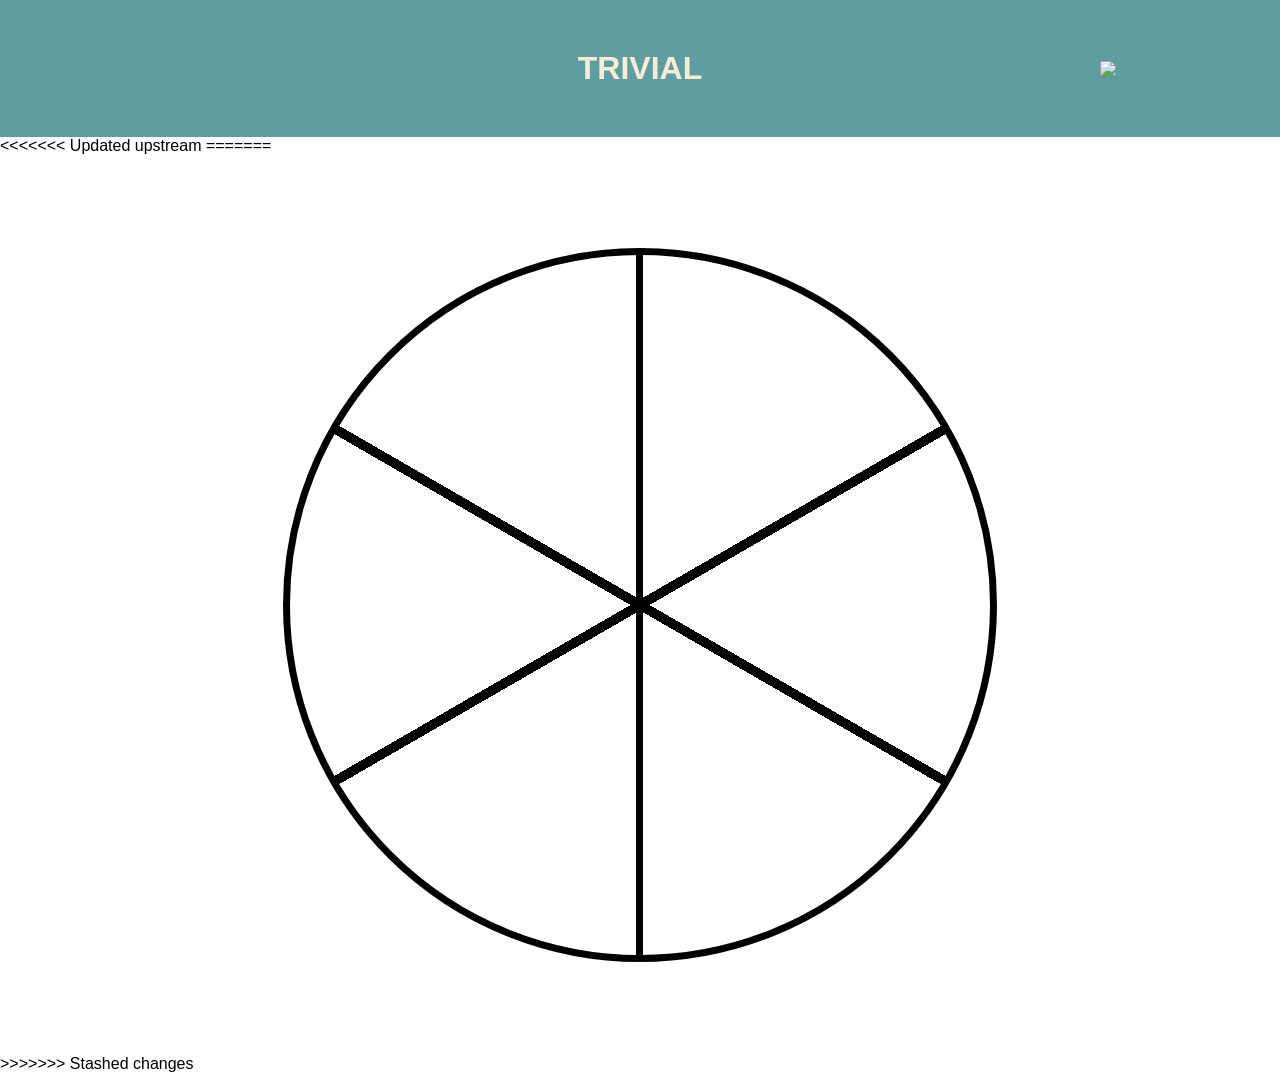
==== index.html @ ad19e611 "Auto stash before merge of "main" and "origin/main"" ====
<!DOCTYPE html>
<html lang="en">
<head>
    <meta charset="UTF-8">
    <meta name="viewport" content="width=device-width, initial-scale=1.0">
    <title>Trivial</title>
    <link rel="stylesheet" href="style.css">
</head>
<body>
    <header>
        <div class="titulo">
            <div class="espaciado"></div>  <!-- elemento vacío izquierda -->
            <h1>TRIVIAL</h1>
            <img src="/trivial_LM/img/trivial-removebg-preview.png">
        </div>
<<<<<<< Updated upstream
        
=======
        <div class="contenedor">
            <div class="circulo"></div>
        </div>
>>>>>>> Stashed changes
    </header>
</body>
</html>
---- style.css ----
*{
    margin: 0;
    padding: 0;
    font-family:Verdana, Geneva, Tahoma, sans-serif;

}
.titulo {
    background-color: cadetblue;
    color: antiquewhite;
    width: 100%;
    padding: 50px 30px;
    box-sizing: border-box;
    font-family: Verdana, Geneva, Tahoma, sans-serif;

    display: flex;
    align-items: center;
}

.titulo h1 {
    flex: 1;
    text-align: center;
}

.titulo img, .espaciado {
    width: 150px;   
}

/* Página Categoría azul*/
#body_azul{
    background-color: rgb(84, 84, 250);
}

.azul_header{
    background-color: rgb(0, 0, 149);
    color: white;
    width: 100%;         
    padding: 50px 30px;  
    display: block;      
    box-sizing: border-box;
    text-align: center;
}

.contenedor {
  display: flex;
  justify-content: center;
  align-items: center;
  height: 100vh;
}

.circulo {
  width: 700px;
  height: 700px;
  border: 7px solid black;
  border-radius: 70%;
  background-color: rgb(189, 189, 189);
  background: 
      linear-gradient(90deg, transparent 49.5%, black 49.5%, black 50.5%, transparent 50.5%),
      linear-gradient(210deg, transparent 49.5%, black 49.5%, black 50.5%, transparent 50.5%),
      linear-gradient(330deg, transparent 49.5%, black 49.5%, black 50.5%, transparent 50.5%);
}
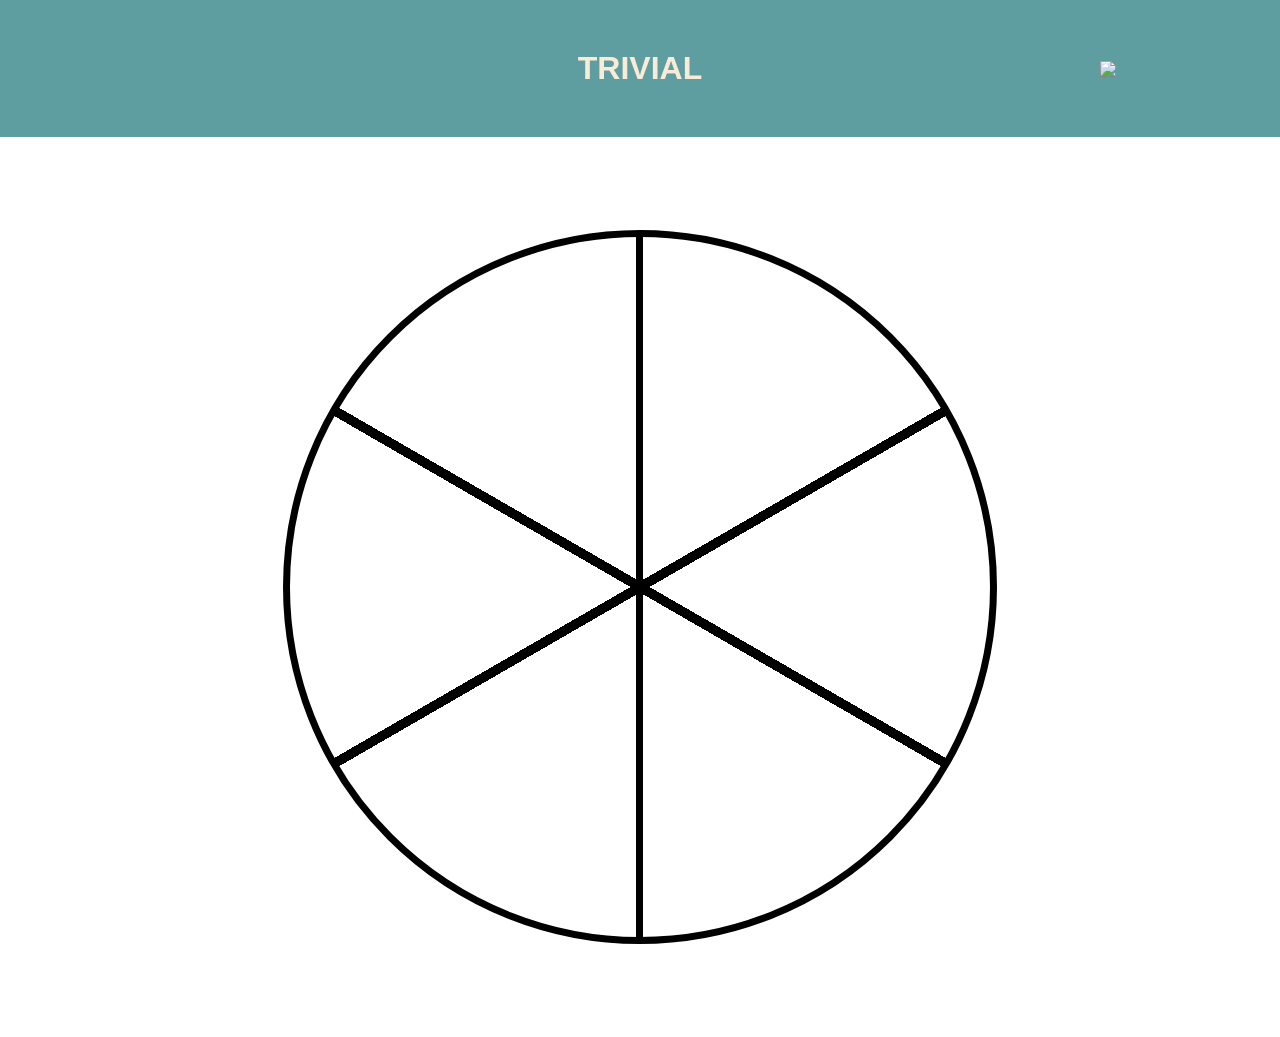
==== commit 2ead834d: "circulo" ====
--- a/index.html
+++ b/index.html
@@ -13,13 +13,11 @@
             <h1>TRIVIAL</h1>
             <img src="/trivial_LM/img/trivial-removebg-preview.png">
         </div>
-<<<<<<< Updated upstream
         
-=======
+
         <div class="contenedor">
             <div class="circulo"></div>
         </div>
->>>>>>> Stashed changes
     </header>
 </body>
 </html>
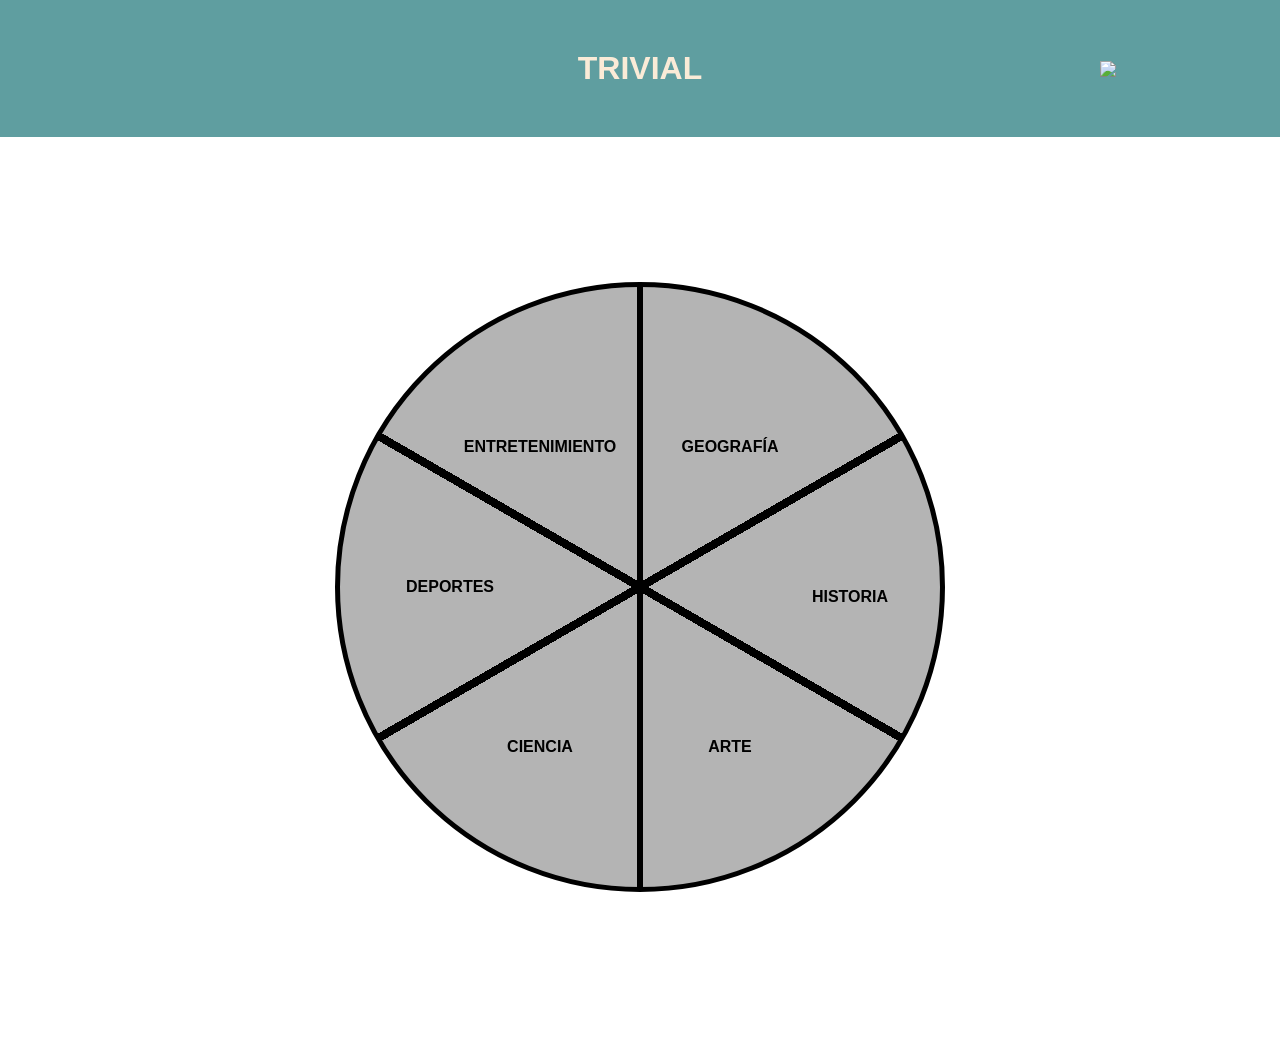
==== commit 486ab15d: "circulo con los campos con enlaces" ====
--- a/index.html
+++ b/index.html
@@ -16,7 +16,14 @@
         
 
         <div class="contenedor">
-            <div class="circulo"></div>
+            <div class="circulo">
+                <a href="geografia.html" class="cat c1">Geografía</a>
+                <a href="historia.html" class="cat c2">Historia</a>
+                <a href="arte.html" class="cat c3">Arte</a>
+                <a href="ciencia.html" class="cat c4">Ciencia</a>
+                <a href="deportes.html" class="cat c5">Deportes</a>
+                <a href="entretenimiento.html" class="cat c6">Entretenimiento</a>
+            </div>
         </div>
     </header>
 </body>
--- a/style.css
+++ b/style.css
@@ -2,7 +2,6 @@
     margin: 0;
     padding: 0;
     font-family:Verdana, Geneva, Tahoma, sans-serif;
-
 }
 .titulo {
     background-color: cadetblue;
@@ -41,20 +40,67 @@
 }
 
 .contenedor {
-  display: flex;
-  justify-content: center;
-  align-items: center;
-  height: 100vh;
+    display: flex;
+    justify-content: center;
+    align-items: center;
+    height: 100vh;
+    margin: 0;
 }
 
 .circulo {
-  width: 700px;
-  height: 700px;
-  border: 7px solid black;
-  border-radius: 70%;
-  background-color: rgb(189, 189, 189);
-  background: 
+    width: 600px;
+    height: 600px;
+    border: 5px solid black;
+    border-radius: 50%;
+    position: relative;
+    background-color: rgb(180, 180, 180);
+    background-image: 
       linear-gradient(90deg, transparent 49.5%, black 49.5%, black 50.5%, transparent 50.5%),
       linear-gradient(210deg, transparent 49.5%, black 49.5%, black 50.5%, transparent 50.5%),
       linear-gradient(330deg, transparent 49.5%, black 49.5%, black 50.5%, transparent 50.5%);
+  }
+
+  .cat {
+    position: absolute;
+    width: 120px;
+    height: 120px; /* Damos altura para que sean más fáciles de clicar */
+    text-align: center;
+    font-weight: bold;
+    text-transform: uppercase;
+    font-family: sans-serif;
+    color: black;
+    text-decoration: none; /* Quitamos el subrayado típico de los enlaces */
+    display: flex;
+    justify-content: center;
+    align-items: center;
+  }
+
+  /* Posicionamiento manual con top/left (puedes ajustar estos números) */
+.c1 { 
+    top: 100px; 
+    left: 230px; 
+    margin-left: 100px;
+}
+.c2 { 
+    top: 250px; 
+    left: 350px; 
+    margin-left: 100px;
+
+}
+.c3 { 
+    top: 400px; 
+    left: 330px; 
+}
+.c4 { 
+    top: 400px; 
+    left: 140px; 
+}
+
+.c5 { 
+    top: 240px; 
+    left: 50px; 
+}
+.c6 { 
+    top: 100px; 
+    left: 140px; 
 }
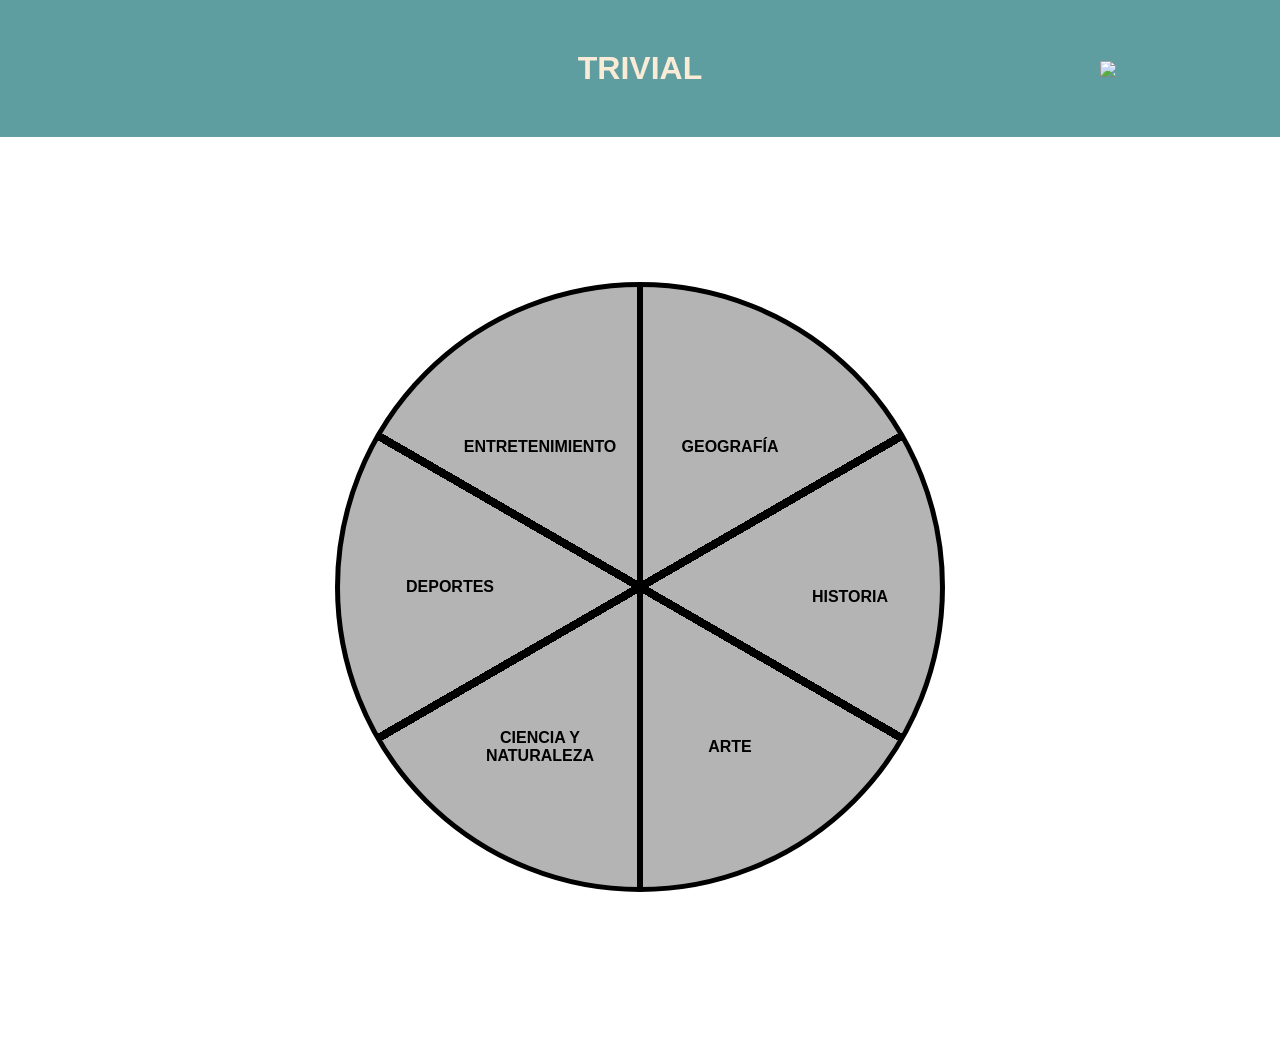
==== commit d8bfde58: "cambiar nombre de funcion" ====
--- a/index.html
+++ b/index.html
@@ -17,12 +17,12 @@
 
         <div class="contenedor">
             <div class="circulo">
-                <a href="geografia.html" class="cat c1">Geografía</a>
-                <a href="historia.html" class="cat c2">Historia</a>
-                <a href="arte.html" class="cat c3">Arte</a>
-                <a href="ciencia.html" class="cat c4">Ciencia</a>
-                <a href="deportes.html" class="cat c5">Deportes</a>
-                <a href="entretenimiento.html" class="cat c6">Entretenimiento</a>
+                <a href="azul.html" class="cat c1">Geografía</a>
+                <a href="amarillo.html" class="cat c2">Historia</a>
+                <a href="morado.html" class="cat c3">Arte</a>
+                <a href="verde.html" class="cat c4">Ciencia y Naturaleza</a>
+                <a href="naranja.html" class="cat c5">Deportes</a>
+                <a href="rosa.html" class="cat c6">Entretenimiento</a>
             </div>
         </div>
     </header>
--- a/style.css
+++ b/style.css
@@ -10,7 +10,6 @@
     padding: 50px 30px;
     box-sizing: border-box;
     font-family: Verdana, Geneva, Tahoma, sans-serif;
-
     display: flex;
     align-items: center;
 }
@@ -38,6 +37,361 @@
     box-sizing: border-box;
     text-align: center;
 }
+
+main{
+    display: flex;
+    justify-content: center;
+    padding: 2px;
+}
+
+#azul-pregunta-container {
+    width: 100%;
+    max-width: 640px;
+    display: flex;
+    flex-direction: column;
+    gap: 20px;
+    margin-top: 40px;
+}
+
+#azul-pregunta-texto {
+    background: #fff;
+    border-radius: 10px;
+    padding: 12px 15px;
+    color: #1a2a4a;
+}
+
+#respuesta-lista {
+    display: flex;
+    flex-direction: column;
+    list-style: none;
+}
+
+#respuesta-lista li {
+    background: #2a3f6f;
+    color: #fff;
+    border-radius: 8px;
+    padding: 14px 19px;
+    font-size: 1rem;
+    border: 2px solid transparent;
+    margin-top: 30px;
+
+}
+ 
+#respuesta-lista li:hover {
+    background: #3a5490;
+    border-color: #6a8fd8;
+}
+
+#azul-pregunta-info {
+    display: flex;
+    justify-content: space-between;
+    font-size: 15px;
+    color: #000000;
+    margin-bottom: 0.5rem;
+}
+
+/* Página categoría rosa */
+#body_rosa{
+    background-color: rgb(238, 161, 216);
+}
+
+.rosa_header{
+    background-color: #FB64B6;
+    color: white;
+    width: 100%;         
+    padding: 50px 30px;  
+    display: block;      
+    box-sizing: border-box;
+    text-align: center;
+}
+
+#rosa-pregunta-container {
+    width: 100%;
+    max-width: 640px;
+    display: flex;
+    flex-direction: column;
+    gap: 20px;
+    margin-top: 40px;
+}
+
+#respuesta-lista-rosa {
+    display: flex;
+    flex-direction: column;
+    list-style: none;
+}
+
+#respuesta-lista-rosa li {
+    background: #e928bc;
+    color: #fff;
+    border-radius: 8px;
+    padding: 14px 19px;
+    font-size: 1rem;
+    border: 2px solid transparent;
+    margin-top: 30px;
+}
+ 
+#respuesta-lista-rosa li:hover {
+    background: #e973c4;
+    border-color: #f80c99;
+}
+
+#rosa-pregunta-texto {
+    background: #fff;
+    border-radius: 10px;
+    padding: 12px 15px;
+    color: #940059;
+}
+
+#rosa-pregunta-info {
+    display: flex;
+    justify-content: space-between;
+    font-size: 15px;
+    color: #000000;
+    margin-bottom: 0.5rem;
+}
+
+/* Página categoría amarillo */
+#body_amarillo{
+    background-color: #FDF48B;
+}
+
+.amarillo_header{
+    background-color: #FCEB31;
+    color: white;
+    width: 100%;         
+    padding: 50px 30px;  
+    display: block;      
+    box-sizing: border-box;
+    text-align: center;
+}
+
+#amarillo-pregunta-container {
+    width: 100%;
+    max-width: 640px;
+    display: flex;
+    flex-direction: column;
+    gap: 20px;
+    margin-top: 40px;
+}
+
+#respuesta-lista-amarillo {
+    display: flex;
+    flex-direction: column;
+    list-style: none;
+}
+
+#respuesta-lista-amarillo li {
+    background: #ebcc00;
+    color: #fff;
+    border-radius: 8px;
+    padding: 14px 19px;
+    font-size: 1rem;
+    border: 2px solid transparent;
+    margin-top: 30px;
+}
+ 
+#respuesta-lista-amarillo li:hover {
+    background: #fff020;
+    border-color: #e2d700;
+}
+
+#amarillo-pregunta-texto {
+    background: #fff;
+    border-radius: 10px;
+    padding: 12px 15px;
+    color: #6a6c00;
+}
+
+#amarillo-pregunta-info {
+    display: flex;
+    justify-content: space-between;
+    font-size: 15px;
+    color: #000000;
+    margin-bottom: 0.5rem;
+}
+
+
+/* Página categoría morada */
+#body_morado{
+    background-color: #ED6AFF;
+}
+
+.morado_header{
+    background-color: #B900D1;
+    color: white;
+    width: 100%;         
+    padding: 50px 30px;  
+    display: block;      
+    box-sizing: border-box;
+    text-align: center;
+}
+
+#morado-pregunta-container {
+    width: 100%;
+    max-width: 640px;
+    display: flex;
+    flex-direction: column;
+    gap: 20px;
+    margin-top: 40px;
+}
+
+#respuesta-lista-morado {
+    display: flex;
+    flex-direction: column;
+    list-style: none;
+}
+
+#respuesta-lista-morado li {
+    background: #ad31cc;
+    color: #fff;
+    border-radius: 8px;
+    padding: 14px 19px;
+    font-size: 1rem;
+    border: 2px solid transparent;
+    margin-top: 30px;
+}
+ 
+#respuesta-lista-morado li:hover {
+    background: #d97eec;
+    border-color: #9301a3;
+}
+
+#morado-pregunta-texto {
+    background: #fff;
+    border-radius: 10px;
+    padding: 12px 15px;
+    color: #5a005a;
+}
+
+#morado-pregunta-info {
+    display: flex;
+    justify-content: space-between;
+    font-size: 15px;
+    color: #000000;
+    margin-bottom: 0.5rem;
+}
+
+
+/* Página categoría verde */
+#body_verde{
+    background-color: #C2E9A0;
+}
+
+.verde_header{
+    background-color: #64A928;
+    color: white;
+    width: 100%;         
+    padding: 50px 30px;  
+    display: block;      
+    box-sizing: border-box;
+    text-align: center;
+}
+
+#verde-pregunta-container {
+    width: 100%;
+    max-width: 640px;
+    display: flex;
+    flex-direction: column;
+    gap: 20px;
+    margin-top: 40px;
+}
+
+#respuesta-lista-verde {
+    display: flex;
+    flex-direction: column;
+    list-style: none;
+}
+
+#respuesta-lista-verde li {
+    background: #198304cf;
+    color: #fff;
+    border-radius: 8px;
+    padding: 14px 19px;
+    font-size: 1rem;
+    border: 2px solid transparent;
+    margin-top: 30px;
+}
+ 
+#respuesta-lista-verde li:hover {
+    background: #6ef15c;
+    border-color: #00a408;
+}
+
+#verde-pregunta-texto {
+    background: #fff;
+    border-radius: 10px;
+    padding: 12px 15px;
+    color: #30a000;
+}
+
+#verde-pregunta-info {
+    display: flex;
+    justify-content: space-between;
+    font-size: 15px;
+    color: #000000;
+    margin-bottom: 0.5rem;
+}
+
+/* Página categoría naranja */
+#body_naranja{
+    background-color: #FFB86A;
+}
+
+.naranja_header{
+    background-color: #FF8400;
+    color: white;
+    width: 100%;         
+    padding: 50px 30px;  
+    display: block;      
+    box-sizing: border-box;
+    text-align: center;
+}
+
+#naranja-pregunta-container {
+    width: 100%;
+    max-width: 640px;
+    display: flex;
+    flex-direction: column;
+    gap: 20px;
+    margin-top: 40px;
+}
+
+#respuesta-lista-naranja {
+    display: flex;
+    flex-direction: column;
+    list-style: none;
+}
+
+#respuesta-lista-naranja li {
+    background: #ff911c;
+    color: #fff;
+    border-radius: 8px;
+    padding: 14px 19px;
+    font-size: 1rem;
+    border: 2px solid transparent;
+    margin-top: 30px;
+}
+ 
+#respuesta-lista-naranja li:hover {
+    background: #ffba4a;
+    border-color: #D16C00;
+}
+
+#naranja-pregunta-texto {
+    background: #fff;
+    border-radius: 10px;
+    padding: 12px 15px;
+    color: #FF8400;
+}
+
+#naranja-pregunta-info {
+    display: flex;
+    justify-content: space-between;
+    font-size: 15px;
+    color: #000000;
+    margin-bottom: 0.5rem;
+}
+
 
 .contenedor {
     display: flex;
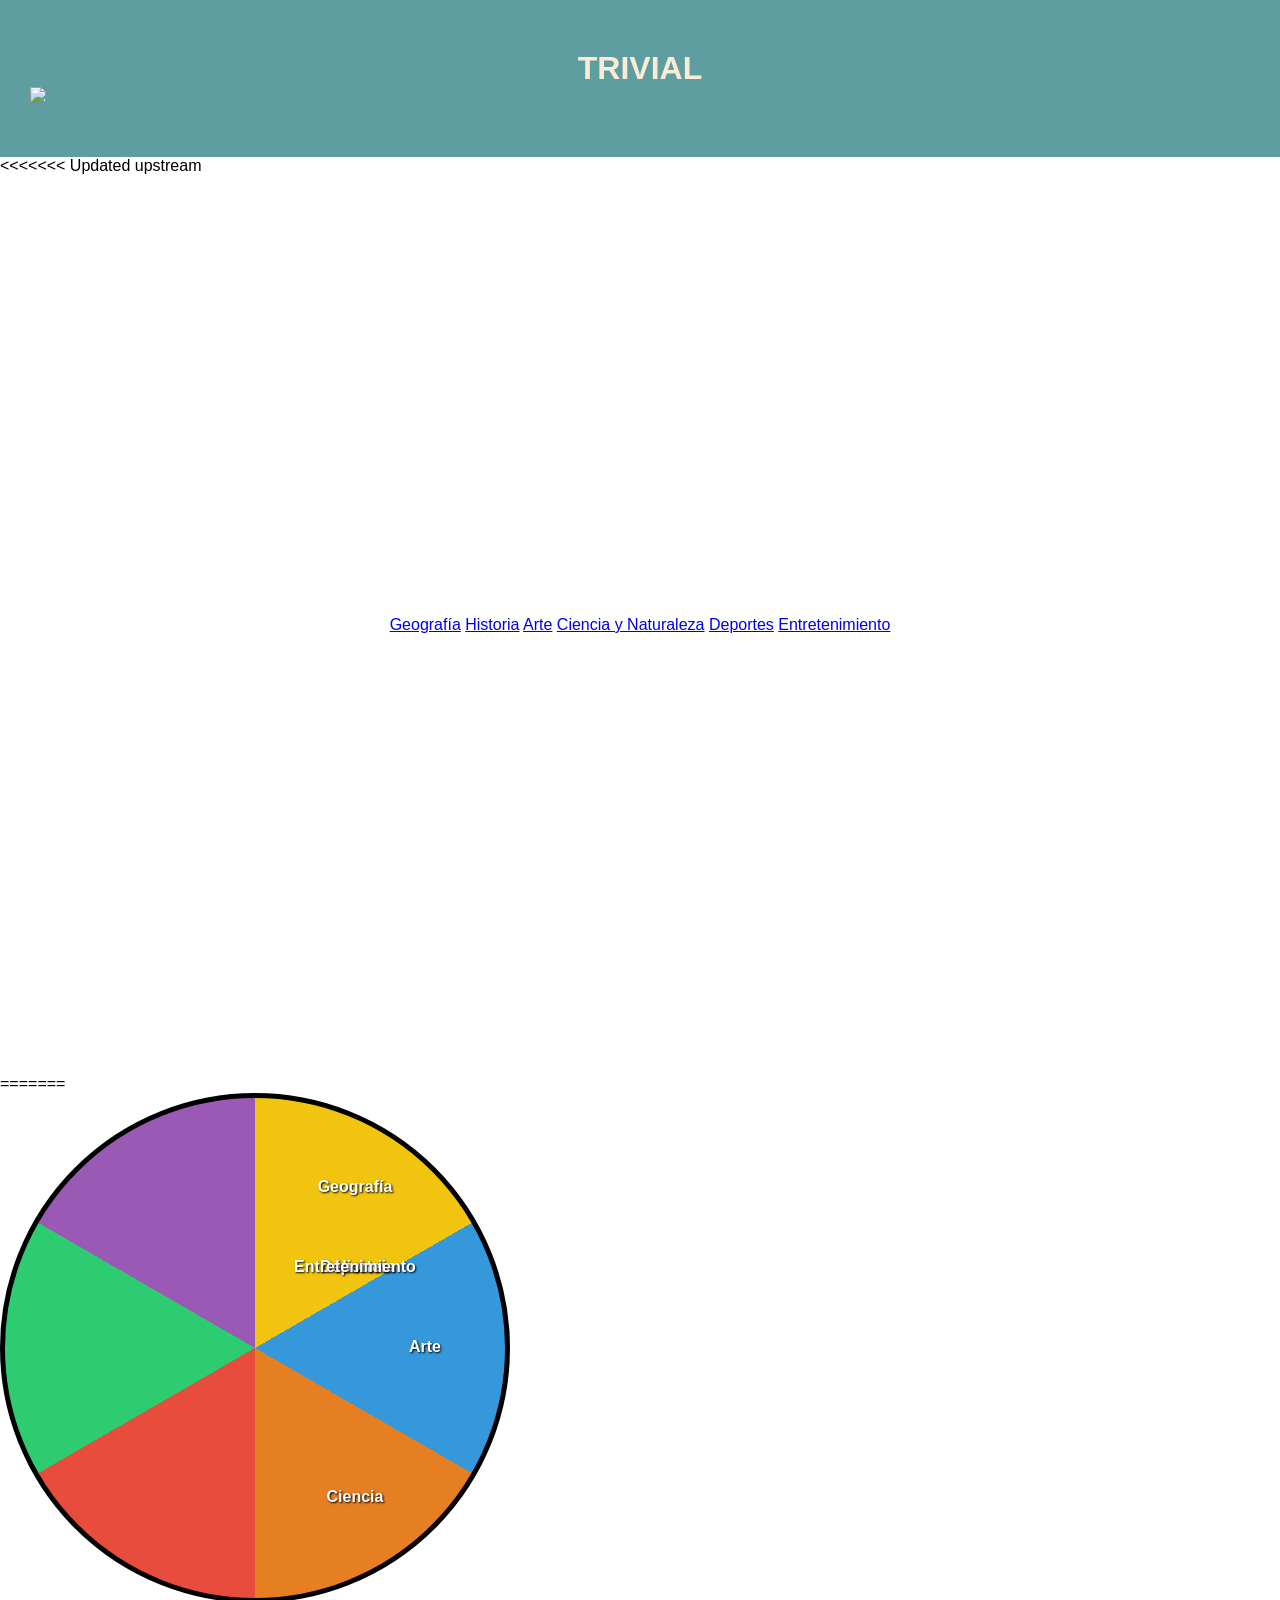
==== commit cc8e0b97: "Auto stash before merge of "main" and "origin/main"" ====
--- a/index.html
+++ b/index.html
@@ -15,6 +15,7 @@
         </div>
         
 
+<<<<<<< Updated upstream
         <div class="contenedor">
             <div class="circulo">
                 <a href="azul.html" class="cat c1">Geografía</a>
@@ -25,6 +26,18 @@
                 <a href="rosa.html" class="cat c6">Entretenimiento</a>
             </div>
         </div>
+=======
+       <div class="ruleta">
+            <a href="geografia.html" class="sector l1"><span>Geografía</span></a>
+            <a href="historia.html" class="sector l2"><span>Historia</span></a>
+            <a href="arte.html" class="sector l3"><span>Arte</span></a>
+            <a href="ciencia.html" class="sector l4"><span>Ciencia</span></a>
+            <a href="deportes.html" class="sector l5"><span>Deportes</span></a>
+            <a href="entretenimiento.html" class="sector l6"><span>Entretenimiento</span></a>
+       </div>
+
+
+>>>>>>> Stashed changes
     </header>
 </body>
 </html>
--- a/style.css
+++ b/style.css
@@ -10,6 +10,10 @@
     padding: 50px 30px;
     box-sizing: border-box;
     font-family: Verdana, Geneva, Tahoma, sans-serif;
+<<<<<<< Updated upstream
+=======
+    font-size: 30px;
+>>>>>>> Stashed changes
     display: flex;
     align-items: center;
 }
@@ -401,60 +405,36 @@
     margin: 0;
 }
 
-.circulo {
-    width: 600px;
-    height: 600px;
+.ruleta {
+    width: 500px; height: 500px;
     border: 5px solid black;
     border-radius: 50%;
     position: relative;
-    background-color: rgb(180, 180, 180);
-    background-image: 
-      linear-gradient(90deg, transparent 49.5%, black 49.5%, black 50.5%, transparent 50.5%),
-      linear-gradient(210deg, transparent 49.5%, black 49.5%, black 50.5%, transparent 50.5%),
-      linear-gradient(330deg, transparent 49.5%, black 49.5%, black 50.5%, transparent 50.5%);
+    overflow: hidden;
+    /* Los colores del Trivial */
+    background: conic-gradient(
+      #f1c40f 0deg 60deg, #3498db 60deg 120deg, #e67e22 120deg 180deg, 
+      #e74c3c 180deg 240deg, #2ecc71 240deg 300deg, #9b59b6 300deg 360deg
+    );
   }
 
-  .cat {
+  .sector {
     position: absolute;
-    width: 120px;
-    height: 120px; /* Damos altura para que sean más fáciles de clicar */
-    text-align: center;
+    width: 100%; height: 100%;
+    display: flex;
+    justify-content: center;
+    padding-top: 60px; /* Controla qué tan lejos del centro queda el texto */
+    text-decoration: none;
+    color: white;
     font-weight: bold;
-    text-transform: uppercase;
     font-family: sans-serif;
-    color: black;
-    text-decoration: none; /* Quitamos el subrayado típico de los enlaces */
-    display: flex;
-    justify-content: center;
-    align-items: center;
+    text-shadow: 1px 1px 2px black;
   }
 
-  /* Posicionamiento manual con top/left (puedes ajustar estos números) */
-.c1 { 
-    top: 100px; 
-    left: 230px; 
-    margin-left: 100px;
-}
-.c2 { 
-    top: 250px; 
-    left: 350px; 
-    margin-left: 100px;
-
-}
-.c3 { 
-    top: 400px; 
-    left: 330px; 
-}
-.c4 { 
-    top: 400px; 
-    left: 140px; 
-}
-
-.c5 { 
-    top: 240px; 
-    left: 50px; 
-}
-.c6 { 
-    top: 100px; 
-    left: 140px; 
-}+  /* Rotamos cada sector para que el texto caiga en su color */
+  .l1 { top: 20px; left: 100px; }
+  .l2 { top: 100px; left: 110px; }
+  .l3 { top: 180px; left: 170px; }
+  .l4 { top: 330px; left: 100px; }
+  .l5 { top: 100px; left: 100px; }
+  .l6 { top: 100px; left: 100px; }
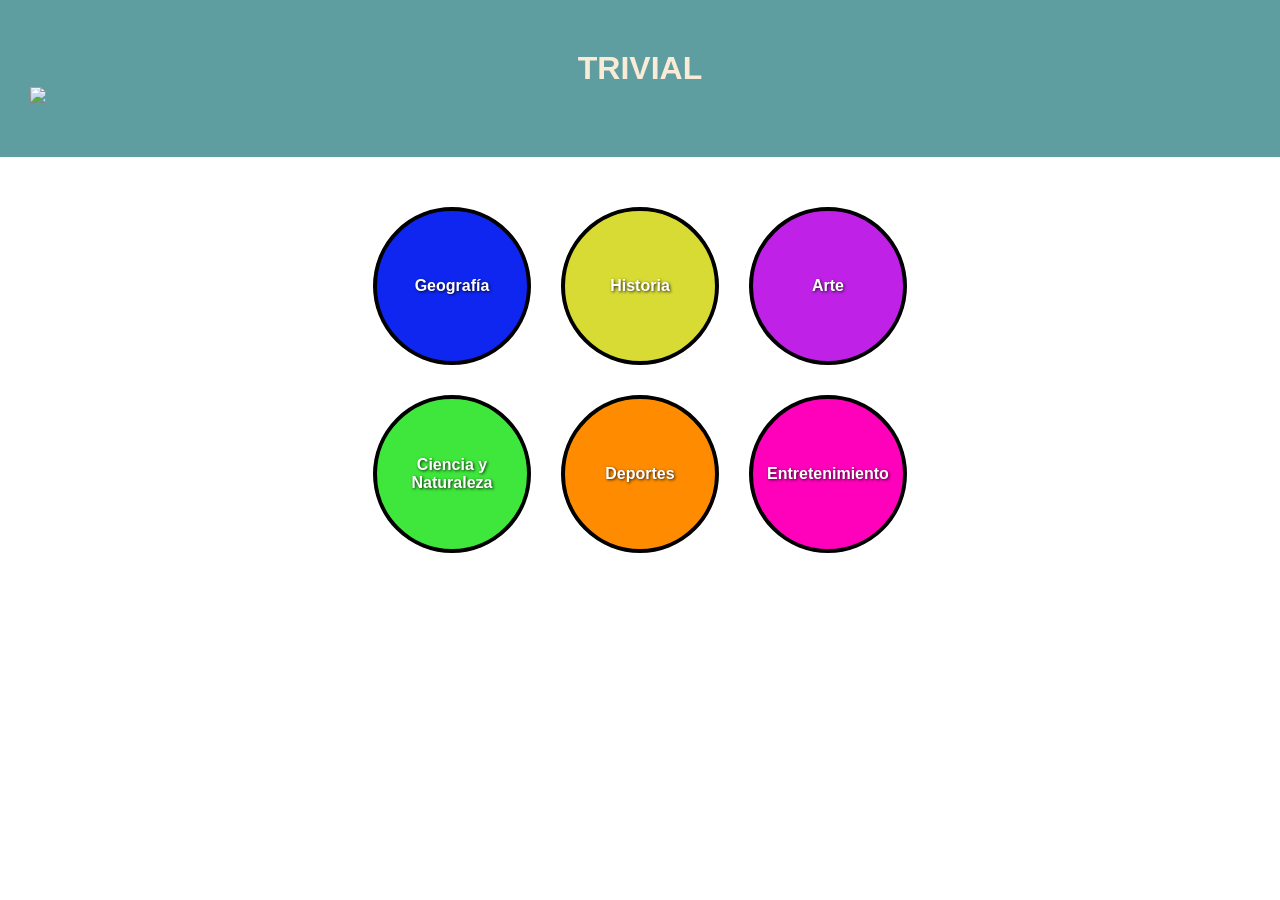
==== commit bfc168b8: "circulos" ====
--- a/index.html
+++ b/index.html
@@ -15,29 +15,33 @@
         </div>
         
 
-<<<<<<< Updated upstream
-        <div class="contenedor">
-            <div class="circulo">
-                <a href="azul.html" class="cat c1">Geografía</a>
-                <a href="amarillo.html" class="cat c2">Historia</a>
-                <a href="morado.html" class="cat c3">Arte</a>
-                <a href="verde.html" class="cat c4">Ciencia y Naturaleza</a>
-                <a href="naranja.html" class="cat c5">Deportes</a>
-                <a href="rosa.html" class="cat c6">Entretenimiento</a>
-            </div>
+        <div class="contenedor-trivial">
+            <a href="azul.html" class="ficha f-geografia">
+                <span>Geografía</span>
+            </a>
+  
+            <a href="amarillo.html" class="ficha f-historia">
+                <span>Historia</span>
+            </a>
+  
+            <a href="morado.html" class="ficha f-arte">
+                <span>Arte</span>
+            </a>
+  
+            <a href="verde.html" class="ficha f-ciencia">
+                <span>Ciencia y Naturaleza</span>
+            </a>
+  
+            <a href="naranja.html" class="ficha f-deportes">
+                <span>Deportes</span>
+            </a>
+  
+            <a href="rosa.html" class="ficha f-entretenimiento">
+                <span>Entretenimiento</span>
+            </a>
         </div>
-=======
-       <div class="ruleta">
-            <a href="geografia.html" class="sector l1"><span>Geografía</span></a>
-            <a href="historia.html" class="sector l2"><span>Historia</span></a>
-            <a href="arte.html" class="sector l3"><span>Arte</span></a>
-            <a href="ciencia.html" class="sector l4"><span>Ciencia</span></a>
-            <a href="deportes.html" class="sector l5"><span>Deportes</span></a>
-            <a href="entretenimiento.html" class="sector l6"><span>Entretenimiento</span></a>
-       </div>
 
 
->>>>>>> Stashed changes
     </header>
 </body>
 </html>
--- a/style.css
+++ b/style.css
@@ -397,44 +397,48 @@
 }
 
 
-.contenedor {
+.contenedor-trivial {
+    display: flex;
+    flex-wrap: wrap; /* Permite que salten de línea si no caben */
+    justify-content: center;
+    gap: 30px; /* Espacio de separación entre cada círculo */
+    max-width: 600px;
+    margin: 50px auto;
+    font-family: sans-serif;
+  }
+
+  /* Estilo base para todos los círculos */
+  .ficha {
+    width: 150px;
+    height: 150px;
+    border: 4px solid black;
+    border-radius: 50%; /* Esto los hace perfectamente redondos */
     display: flex;
     justify-content: center;
     align-items: center;
-    height: 100vh;
-    margin: 0;
-}
-
-.ruleta {
-    width: 500px; height: 500px;
-    border: 5px solid black;
-    border-radius: 50%;
-    position: relative;
-    overflow: hidden;
-    /* Los colores del Trivial */
-    background: conic-gradient(
-      #f1c40f 0deg 60deg, #3498db 60deg 120deg, #e67e22 120deg 180deg, 
-      #e74c3c 180deg 240deg, #2ecc71 240deg 300deg, #9b59b6 300deg 360deg
-    );
+    text-decoration: none;
+    text-align: center;
+    font-weight: bold;
+    color: white;
+    text-shadow: 1px 1px 3px rgba(0, 0, 0, 0.8);
+    transition: transform 0.2s ease; /* Efecto suave al pasar el ratón */
   }
 
-  .sector {
-    position: absolute;
-    width: 100%; height: 100%;
-    display: flex;
-    justify-content: center;
-    padding-top: 60px; /* Controla qué tan lejos del centro queda el texto */
-    text-decoration: none;
-    color: white;
-    font-weight: bold;
-    font-family: sans-serif;
-    text-shadow: 1px 1px 2px black;
+  /* Animación al pasar el cursor */
+  .ficha:hover {
+    transform: scale(1.1); /* Crece un poco */
   }
 
-  /* Rotamos cada sector para que el texto caiga en su color */
-  .l1 { top: 20px; left: 100px; }
-  .l2 { top: 100px; left: 110px; }
-  .l3 { top: 180px; left: 170px; }
-  .l4 { top: 330px; left: 100px; }
-  .l5 { top: 100px; left: 100px; }
-  .l6 { top: 100px; left: 100px; }+  /* Colores individuales para cada categoría del Trivial */
+  .f-geografia { background-color: #0f26f1; }       /* Amarillo */
+  .f-historia { background-color: #d8db34; }        /* Azul */
+  .f-arte { background-color: #bf22e6; }            /* Naranja / Marrón */
+  .f-ciencia { background-color: #3fe73c; }         /* Rojo */
+  .f-deportes { background-color: #ff8c00; }        /* Verde */
+  .f-entretenimiento { background-color: #ff00bb; } /* Morado */
+
+  /* Ajuste por si el texto es largo, para que no se salga */
+  .ficha span {
+    padding: 10px;
+    font-size: 16px;
+  }
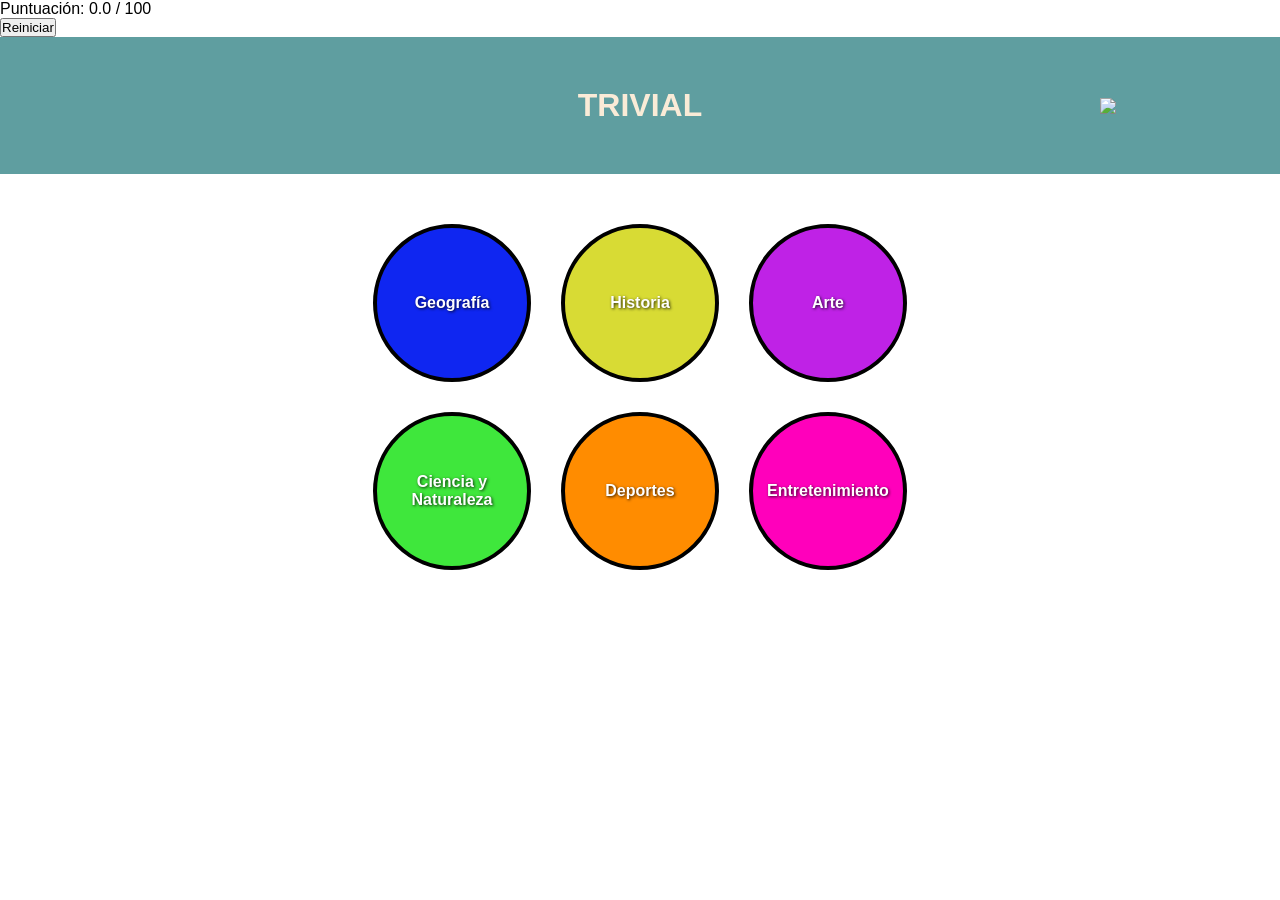
==== commit 261ea869: "Añado puntuacion" ====
--- a/index.html
+++ b/index.html
@@ -7,6 +7,8 @@
     <link rel="stylesheet" href="style.css">
 </head>
 <body>
+    <p id="marcador">Puntuación: 0 / 100</p>
+    <button onclick="localStorage.setItem('puntos','0'); document.getElementById('marcador').textContent='Puntuación: 0 / 100'">Reiniciar</button>
     <header>
         <div class="titulo">
             <div class="espaciado"></div>  <!-- elemento vacío izquierda -->
@@ -43,5 +45,10 @@
 
 
     </header>
+<script>
+    let pts = parseFloat(localStorage.getItem('puntos') || '0');
+    document.getElementById('marcador').textContent = 'Puntuación: ' + pts.toFixed(1) + ' / 100';
+    if (pts >= 100) alert('🎉 ¡Enhorabuena! ¡Has ganado con 100 puntos!');
+</script>
 </body>
 </html>
--- a/style.css
+++ b/style.css
@@ -10,10 +10,6 @@
     padding: 50px 30px;
     box-sizing: border-box;
     font-family: Verdana, Geneva, Tahoma, sans-serif;
-<<<<<<< Updated upstream
-=======
-    font-size: 30px;
->>>>>>> Stashed changes
     display: flex;
     align-items: center;
 }
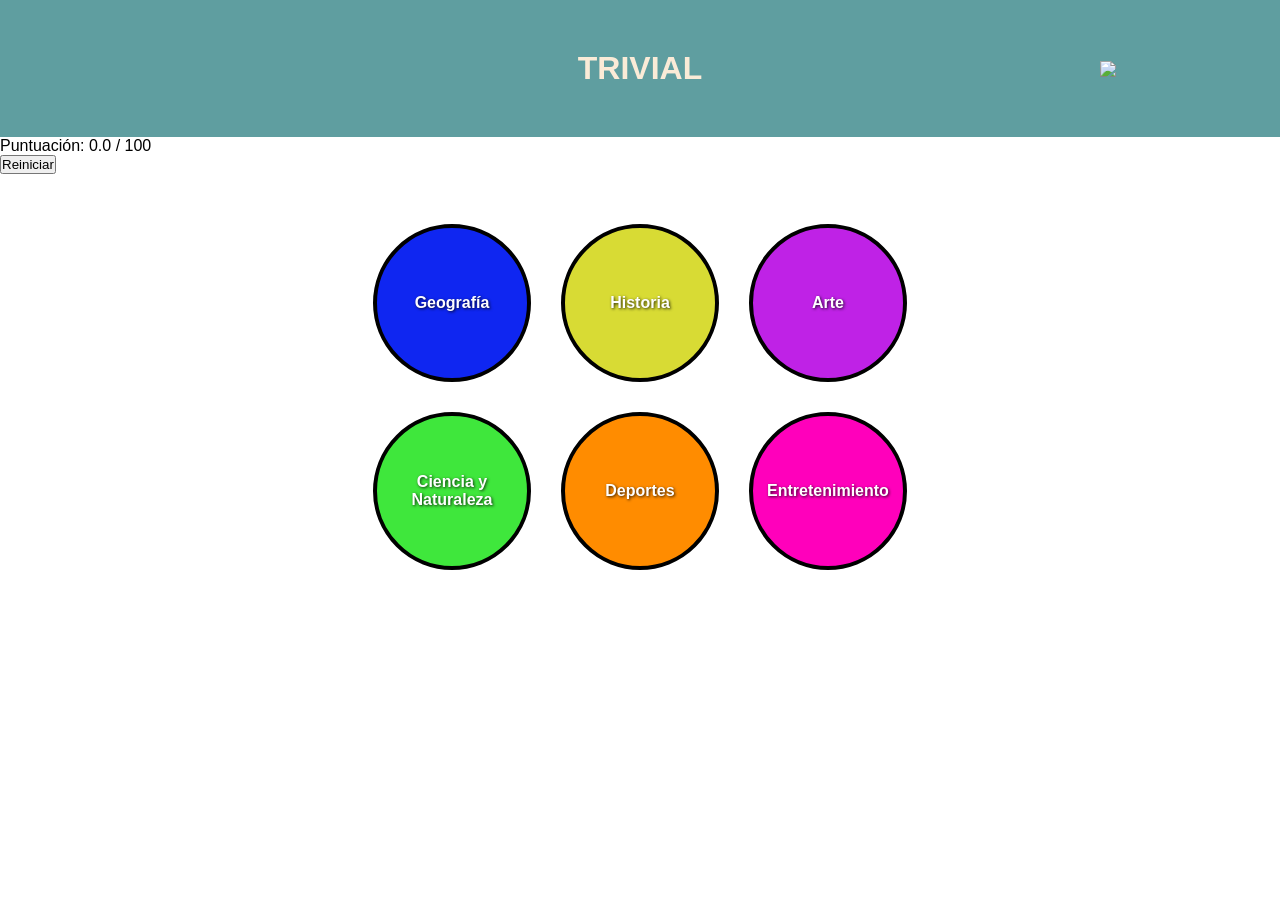
==== commit 5eba4c80: "Estilo de la puntuacion" ====
--- a/index.html
+++ b/index.html
@@ -7,14 +7,16 @@
     <link rel="stylesheet" href="style.css">
 </head>
 <body>
+    <header>
+    <div class="titulo">
+        <div class="espaciado"></div>
+        <h1>TRIVIAL</h1>
+        <img src="/trivial_LM/img/trivial-removebg-preview.png">
+    </div>
+
     <p id="marcador">Puntuación: 0 / 100</p>
     <button onclick="localStorage.setItem('puntos','0'); document.getElementById('marcador').textContent='Puntuación: 0 / 100'">Reiniciar</button>
-    <header>
-        <div class="titulo">
-            <div class="espaciado"></div>  <!-- elemento vacío izquierda -->
-            <h1>TRIVIAL</h1>
-            <img src="/trivial_LM/img/trivial-removebg-preview.png">
-        </div>
+</header>
         
 
         <div class="contenedor-trivial">
